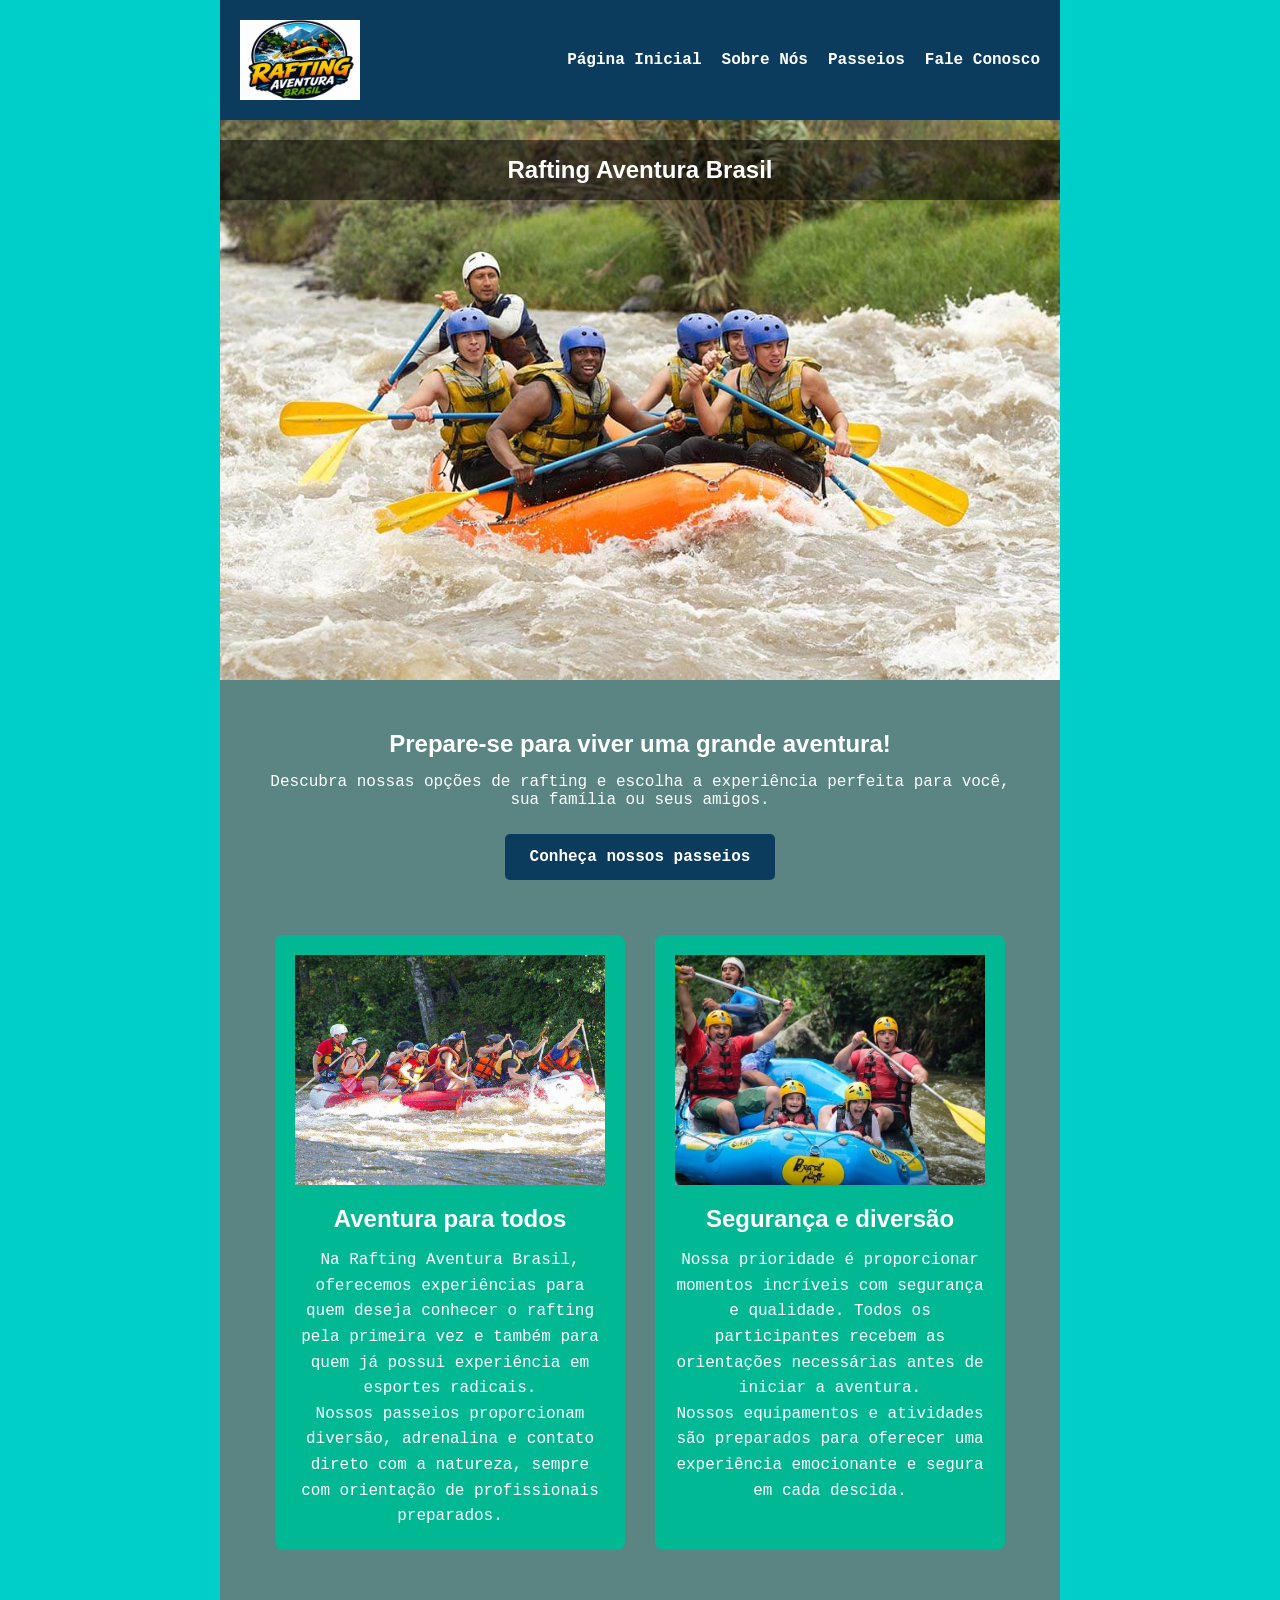
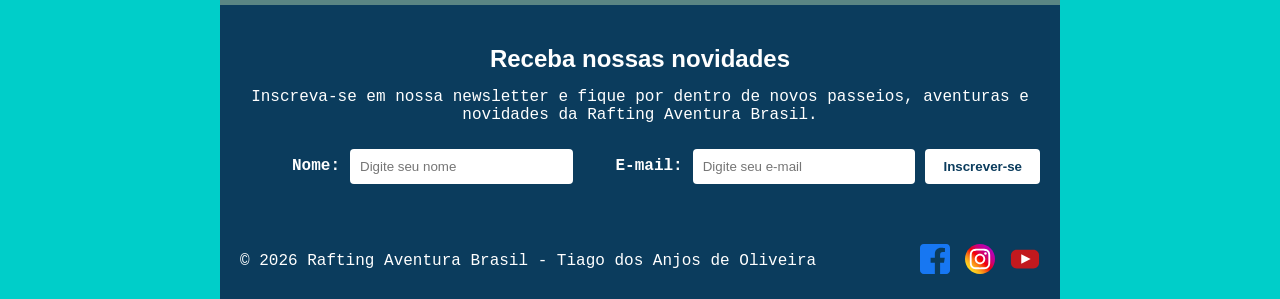
==== wwr/index.html @ d686b699 "atualçização" ====
<!DOCTYPE html>
<html lang="pt-BR">

<head>
    <meta charset="UTF-8">
    <meta name="viewport" content="width=device-width, initial-scale=1.0">
    <meta name="description"
      content="Rafting Aventura Brasil - Experiências de rafting, aventura e contato com a natureza.">
    <meta name="author" content="Tiago dos Anjos de Oliveira">
    <title>Rafting Aventura Brasil - Página Inicial</title>

    <link rel="stylesheet" href="estilos/rafting.css">
</head>

<body>

    <header>
        <img src="imagens/rafting_otimizada.jpg" alt="Foto barco descendo o rio." width="250">
        <nav>
            <ul>
                <li><a href="index.html">Página Inicial</a></li>
                <li><a href="sobre.html">Sobre Nós</a></li>
                <li><a href="passeios.html">Passeios</a></li>
                <li><a href="contato.html">Fale Conosco</a></li>
            </ul>
        </nav>

    </header>

    <main>
        <section class="hero">

            <img src="imagens/rafting60_1024.jpg" alt="Barco descendo o rio." width="800">

            <h1>Rafting Aventura Brasil</h1>
        </section>
        <div class="caixa-inicial">
            <section class="chamada-acao">
                <h2>Prepare-se para viver uma grande aventura!</h2>

                <p>
                    Descubra nossas opções de rafting e escolha a experiência
                    perfeita para você, sua família ou seus amigos.
                </p>

                <a href="passeios.html" class="botao-passeios">
                    Conheça nossos passeios
                </a>

            </section>


            <!-- GRID COM IMAGENS E CONTEÚDO -->
            <section class="conteudo-inicial">

                <article class="card-inicial">

                    <img src="imagens/rafitingdescinda.jpg"
                      alt="Pessoa praticando rafting em uma corredeira">

                    <div>

                        <h2>Aventura para todos</h2>

                        <p>
                            Na Rafting Aventura Brasil, oferecemos experiências
                            para quem deseja conhecer o rafting pela primeira vez
                            e também para quem já possui experiência em esportes
                            radicais.
                        </p>

                        <p>
                            Nossos passeios proporcionam diversão, adrenalina e
                            contato direto com a natureza, sempre com orientação
                            de profissionais preparados.
                        </p>

                    </div>

                </article>


                <article class="card-inicial">

                    <img src="imagens/rafitingboteazul.jpg"
                      alt="Grupo em bote azul descendo uma corredeira">

                    <div>

                        <h2>Segurança e diversão</h2>

                        <p>
                            Nossa prioridade é proporcionar momentos incríveis
                            com segurança e qualidade. Todos os participantes
                            recebem as orientações necessárias antes de iniciar
                            a aventura.
                        </p>

                        <p>
                            Nossos equipamentos e atividades são preparados para
                            oferecer uma experiência emocionante e segura em
                            cada descida.
                        </p>

                    </div>

                </article>

            </section>
        </div>

        <section class="newsletter">

            <h2>Receba nossas novidades</h2>

            <p>
                Inscreva-se em nossa newsletter e fique por dentro de novos
                passeios, aventuras e novidades da Rafting Aventura Brasil.
            </p>

            <form>

                <label for="nome-newsletter">Nome:</label>

                <input type="text" id="nome-newsletter" name="nome" placeholder="Digite seu nome"
                  required>


                <label for="email-newsletter">E-mail:</label>

                <input type="email" id="email-newsletter" name="email"
                  placeholder="Digite seu e-mail" required>


                <button type="submit">
                    Inscrever-se
                </button>

            </form>

        </section>

    </main>


    <footer>

        <p>
            &copy; 2026 Rafting Aventura Brasil -
            Tiago dos Anjos de Oliveira
        </p>

        <nav class="redes-sociais">

            <a href="https://facebook.com">
                <img src="imagens/facebook-square.svg" alt="Ícone do Facebook" width="50">
            </a>

            <a href="https://instagram.com">
                <img src="imagens/instagram.svg" alt="Ícone do Instagram" width="50">
            </a>

            <a href="https://youtube.com">
                <img src="imagens/youtube-square.svg" alt="Ícone do Youtube" width="50">
            </a>

        </nav>

    </footer>

</body>

</html>
---- wwr/estilos/rafting.css ----
* {
    margin: 0;
    padding: 0;
    box-sizing: border-box;
}

:root {
    --fonte-body: 'Courier New', Courier, monospace;
    --cor-texto: white;
}

body {
    font-family: var(--fonte-body);
    color: var(--cor-texto);
    background-color: #00cec9;
}

header,
main {
    width: 840px;
    margin: 0 auto;
}

h1,
h2 {
    font-family: 'Franklin Gothic Medium', 'Arial Narrow', Arial, sans-serif;
    color: white;
    text-align: center;
}

.redes-sociais a {
    text-decoration: none;
}

footer a {
    text-decoration: none;
}

.hero {
    position: relative;
}

.hero img {
    display: block;
    width: 100%;
    height: auto;
}

.hero h1 {
    position: absolute;
    top: 20px;
    width: 100%;
    padding: 16px;
    text-align: center;
    background-color: rgba(0, 0, 0, 0.5);
    color: white;

}

.hero article {
    position: absolute;
    bottom: 20px;
    margin: 20px;
    padding: 20px;
    background-color: rgba(121, 109, 109, 0.8);
    color: white;
}

.hero article h2 {
    color: white;

}

.hero article img {
    float: right;
    width: 125px;
    margin-left: 10px;
}

footer p {
    text-align: center;
    margin: 0;
}

.redes-sociais {
    display: flex;
    justify-content: center;
    align-items: center;
    gap: 15px;
}

/* HEADER COM GRID */
header {
    display: grid;
    grid-template-columns: auto 1fr;
    align-items: center;
    padding: 20px;
    background-color: #0b3c5d;
    color: white;
}

/* LOGO */
header img {
    width: 120px;
}

/* NAV COM FLEX */
nav ul {
    display: flex;
    justify-content: flex-end;
    list-style: none;
    gap: 20px;
}

nav a {
    text-decoration: none;
    color: white;
    font-weight: bold;
}

section {
    padding: 15px 0;
}

section h2 {
    text-align: center;
    margin-bottom: 10px;
}

section p {
    max-width: 800px;
    margin: auto;
    text-align: center;
}

.galeria {
    display: grid;
    grid-template-columns: repeat(5, 1fr);
    gap: 10px;
}

.galeria img {
    width: 100%;
    height: 150px;
    object-fit: cover;
}

figure {
    margin: 0;
    text-align: center;
}

figcaption {
    font-size: 14px;
    margin-top: 5px;
}

footer {
    width: 840px;
    margin: 0 auto;
    display: flex;
    justify-content: space-between;
    align-items: center;
    padding: 20px;
    background-color: #0b3c5d;
    color: white;
}

.redes-sociais img {
    width: 30px;
}

/* seção geral */
.historia {
    padding: 0px;
}

/* caixa cinza */
.caixa-historia {
    background-color: rgba(121, 109, 109, 0.8);
    padding: 15px;
    border-radius: 0;
    width: 100%;
}

.caixa-historia h2 {
    color: white;
}

/* layout em 3 colunas */
.conteudo-historia {
    display: grid;
    grid-template-columns: 1fr 1fr 1fr;
    gap: 20px;
    align-items: start;
    color: white;
}

/* imagem */
.conteudo-historia img {
    width: 70%;
    max-width: 200px;
    margin: auto;
    border-radius: 0px;
}

/* textos */
.conteudo-historia p {
    text-align: justify;
    font-size: 15px;
    line-height: 1;
}

.formulario {
    margin: 20px 0;
}

.funcionarios {
    display: flex;
    gap: 20px;
    justify-content: space-around;
}

.funcionarios img {
    width: 150px;
    height: auto;
}

form {
    display: flex;
    flex-direction: column;
    gap: 10px;
}

button {
    background-color: #0b3c5d;
    color: white;
    padding: 10px;
    border: none;
    cursor: pointer;
}

button:hover {
    background-color: #145a86;
}

.contato-info {
    margin: 20px 0 30px;
}

.dados-empresa {
    display: flex;
    justify-content: space-around;
    gap: 20px;
}

.contato-principal {
    display: grid;
    grid-template-columns: 1fr 1fr;
    gap: 30px;
    align-items: start;
}

.mapa iframe {
    width: 100%;
    border: none;
}

.formulario input[type="radio"],
.formulario input[type="checkbox"] {
    width: auto;
}

.formulario textarea {
    width: 100%;
    box-sizing: border-box;
}

/* BOTOES ENVIAR */
.formulario button {
    width: 160px;
    padding: 12px;
    background-color: #0b3c5d;
    color: white;
    border: none;
    cursor: pointer;
    border-radius: 5px;
}

.formulario button:hover {
    background-color: #145a86;
}

.equipe {
    margin: 40px 0 20px;
}

.funcionarios figure {
    text-align: center;
}

@media (max-width: 768px) {

    .dados-empresa {
        flex-direction: column;
    }

    .contato-principal {
        grid-template-columns: 1fr;
    }

    .funcionarios {
        flex-direction: column;
        align-items: center;
    }

}

```css
/* =========================================
   PÁGINA INICIAL
   ========================================= */

/* Imagem principal da página */
.hero-inicial {
    position: relative;
    width: 100%;
    margin: 0;
}

.hero-inicial img {
    display: block;
    width: 100%;
    height: 450px;
    object-fit: cover;
}

/* Mensagem sobre a imagem */
.hero-mensagem {
    position: absolute;
    top: 50%;
    left: 50%;
    transform: translate(-50%, -50%);
    width: 80%;
    text-align: center;
    background-color: rgba(0, 0, 0, 0.65);
    padding: 25px;
}

.hero-mensagem h1 {
    color: white;
    font-size: 42px;
    margin-bottom: 15px;
}

.hero-mensagem p {
    color: white;
    font-size: 20px;
}

/* Chamada para ação */
.chamada-acao {
    text-align: center;
    padding: 25px 20px;
    margin: 0;
}

.chamada-acao h2 {
    margin-bottom: 15px;
}

.chamada-acao p {
    margin-bottom: 25px;
}

.botao-passeios {
    display: inline-block;
    padding: 14px 25px;
    background-color: #0b3c5d;
    color: white;
    text-decoration: none;
    font-weight: bold;
    border-radius: 5px;
}

.botao-passeios:hover {
    background-color: #092f47;
}

/* =========================================
   GRID DA PÁGINA INICIAL
   ========================================= */

.conteudo-inicial {
    display: grid;
    grid-template-columns: 1fr 1fr;
    gap: 30px;
    padding: 30px;
    margin: 0;
}

.card-inicial {
    background-color: #00b894;
    padding: 20px;
    border-radius: 8px;
}

.card-inicial img {
    width: 100%;
    height: 230px;
    object-fit: cover;
    display: block;
    margin-bottom: 20px;
}

.card-inicial h2 {
    margin-bottom: 15px;
}

.card-inicial p {
    line-height: 1.6;
}

/* =========================================
   NEWSLETTER
   ========================================= */

.newsletter {
    text-align: center;
    background-color: #0b3c5d;
    color: white;
    padding: 40px 20px;
    margin-top: 0px;
}

.newsletter h2 {
    margin-bottom: 15px;
}

.newsletter p {
    margin-bottom: 25px;
}

.newsletter form {
    display: grid;
    grid-template-columns: 100px 1fr 100px 1fr auto;
    gap: 10px;
    align-items: center;
    max-width: 850px;
    margin: 0 auto;
}

.newsletter label {
    font-weight: bold;
    text-align: right;
}

.newsletter input {
    padding: 10px;
    border: none;
    border-radius: 4px;
}

.newsletter button {
    padding: 10px 18px;
    border: none;
    border-radius: 4px;
    background-color: white;
    color: #0b3c5d;
    font-weight: bold;
    cursor: pointer;
}

.newsletter button:hover {
    background-color: #ddd;
}

/* =========================================
   RESPONSIVIDADE
   ========================================= */

@media (max-width: 700px) {

    .hero-inicial img {
        height: 350px;
    }

    .hero-mensagem {
        width: 90%;
        padding: 15px;
    }

    .hero-mensagem h1 {
        font-size: 28px;
    }

    .hero-mensagem p {
        font-size: 16px;
    }

    .conteudo-inicial {
        grid-template-columns: 1fr;
        padding: 20px;
    }

    .newsletter form {
        grid-template-columns: 1fr;
    }

    .newsletter label {
        text-align: left;
    }

}

.caixa-contato {
    background-color: rgba(121, 109, 109, 0.75);
    padding: 25px;
    width: 100%;
    box-sizing: border-box;
    border-radius: 0px;
    max-width: 840px;
    margin: 0;
}

.caixa-inicial {
    width: 100%;
    box-sizing: border-box;
    padding: 25px;
    background-color: rgba(121, 109, 109, 0.75);
    border-radius: 0px;
    max-width: 840px;
    margin: 0;
    margin-top: 0;
}

/* =========================================
   UNIR HERO COM A CAIXA INICIAL
   ========================================= */

.hero {
    margin: 0;
    padding: 0;
}

.hero-inicial,
.hero-inicial + .caixa-inicial {
    margin: 0;
}

.caixa-inicial {
    margin: 0;
    padding: 25px;
    border-radius: 0;
}

.chamada-acao {
    margin: 0;
    padding: 25px 20px;
}
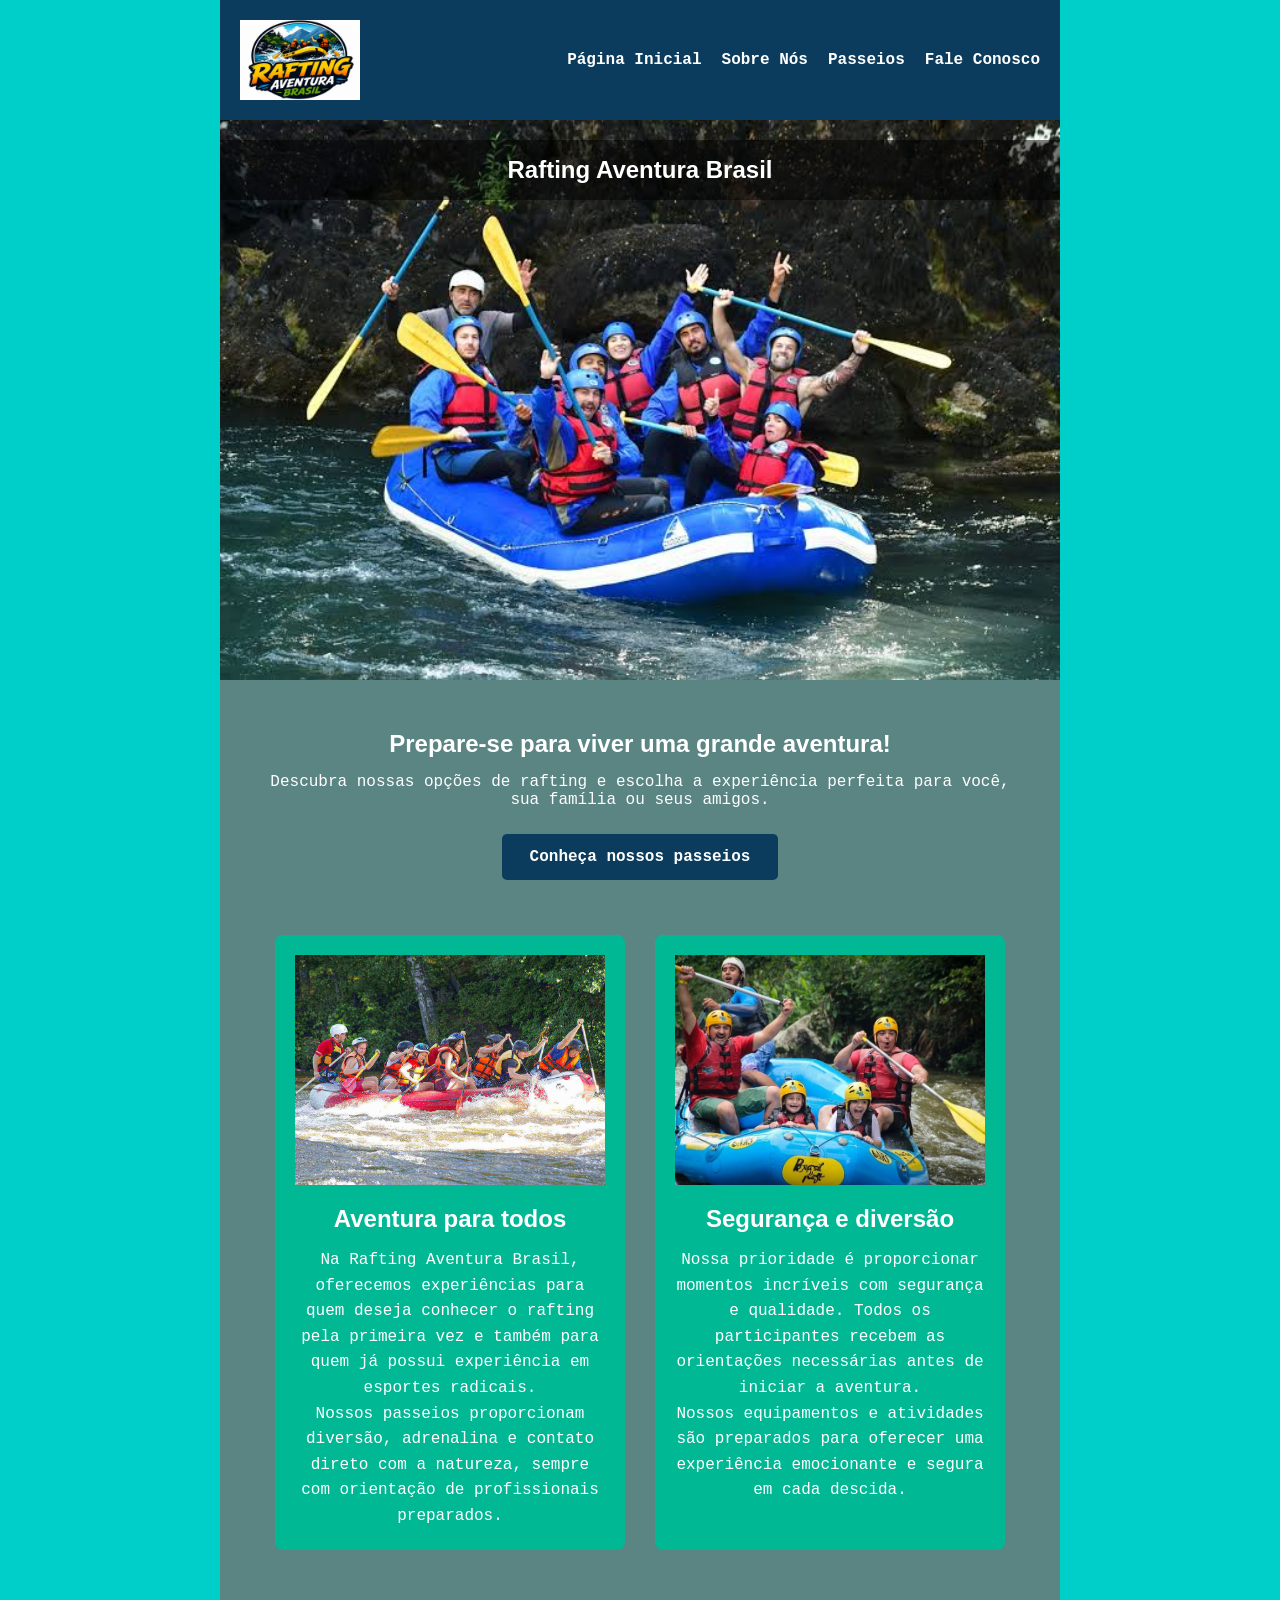
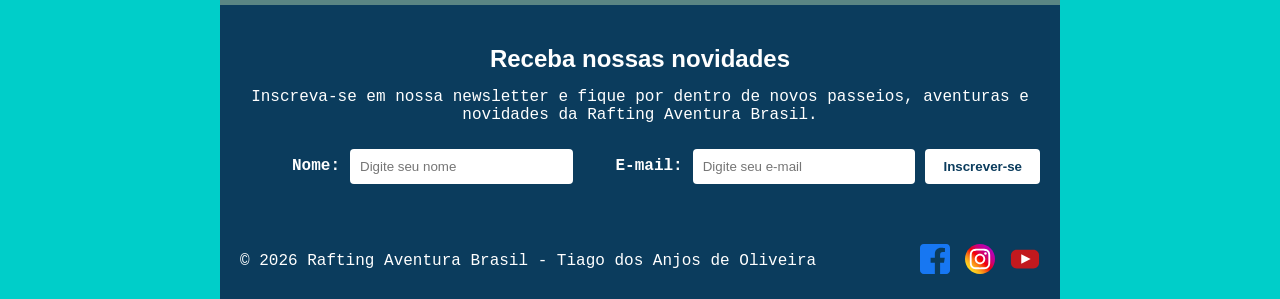
==== commit 2ea28e64: "correção" ====
--- a/wwr/index.html
+++ b/wwr/index.html
@@ -30,7 +30,7 @@
     <main>
         <section class="hero">
 
-            <img src="imagens/rafting60_1024.jpg" alt="Barco descendo o rio." width="800">
+            <img src="imagens/imagem_rafiting_2026.jpg" alt="Barco descendo o rio." width="800">
 
             <h1>Rafting Aventura Brasil</h1>
         </section>
--- a/wwr/estilos/rafting.css
+++ b/wwr/estilos/rafting.css
@@ -316,11 +316,6 @@
 
 }
 
-```css
-/* =========================================
-   PÁGINA INICIAL
-   ========================================= */
-
 /* Imagem principal da página */
 .hero-inicial {
     position: relative;
@@ -387,10 +382,6 @@
     background-color: #092f47;
 }
 
-/* =========================================
-   GRID DA PÁGINA INICIAL
-   ========================================= */
-
 .conteudo-inicial {
     display: grid;
     grid-template-columns: 1fr 1fr;
@@ -420,10 +411,6 @@
 .card-inicial p {
     line-height: 1.6;
 }
-
-/* =========================================
-   NEWSLETTER
-   ========================================= */
 
 .newsletter {
     text-align: center;
@@ -475,10 +462,6 @@
     background-color: #ddd;
 }
 
-/* =========================================
-   RESPONSIVIDADE
-   ========================================= */
-
 @media (max-width: 700px) {
 
     .hero-inicial img {
@@ -534,10 +517,6 @@
     margin-top: 0;
 }
 
-/* =========================================
-   UNIR HERO COM A CAIXA INICIAL
-   ========================================= */
-
 .hero {
     margin: 0;
     padding: 0;
@@ -557,4 +536,221 @@
 .chamada-acao {
     margin: 0;
     padding: 25px 20px;
+}
+
+.hero-passeios h1 {
+    font-size: 42px;
+    margin-bottom: 20px;
+}
+
+.hero-passeios p {
+    font-size: 20px;
+    line-height: 1.6;
+    margin-bottom: 30px;
+}
+
+/* BOTÕES */
+
+.botao-passeios {
+    display: inline-block;
+
+    background-color: #0b3c5d;
+    color: white;
+
+    padding: 14px 28px;
+
+    text-decoration: none;
+    font-weight: bold;
+
+    border-radius: 5px;
+
+    transition: 0.3s;
+
+}
+
+.botao-passeios:hover {
+    background-color: #082d45;
+    transform: scale(1.05);
+}
+
+/* SEÇÃO DOS PASSEIOS */
+.passeios {
+    padding: 50px 30px;
+}
+
+.passeios h2,
+.tabela-passeios h2 {
+    text-align: center;
+    color: #0b3c5d;
+    font-size: 32px;
+    margin-bottom: 35px;
+}
+
+/* GRID DOS CARDS */
+.cards-passeios {
+    display: grid;
+
+    grid-template-columns: repeat(2, 1fr);
+
+    gap: 30px;
+
+    max-width: 1000px;
+
+    margin: 0 auto;
+}
+
+/* CARD */
+.card-passeio {
+    background-color: #1abc9c;
+
+    border-radius: 10px;
+
+    overflow: hidden;
+
+    box-shadow: 0 4px 12px rgba(0, 0, 0, 0.15);
+
+    transition: 0.3s;
+}
+
+.card-passeio:hover {
+    transform: translateY(-5px);
+}
+
+.card-passeio img {
+    width: 100%;
+    height: 230px;
+
+    object-fit: cover;
+
+    display: block;
+}
+
+.conteudo-passeio {
+    padding: 25px;
+}
+
+.conteudo-passeio h3 {
+    color: #0b3c5d;
+
+    font-size: 25px;
+
+    margin-bottom: 15px;
+}
+
+.conteudo-passeio p {
+    line-height: 1.6;
+
+    margin-bottom: 15px;
+}
+
+/* TABELA */
+.tabela-passeios {
+    background-color: #7a7878;
+
+    padding: 50px 30px;
+}
+
+.tabela-container {
+    max-width: 1000px;
+
+    margin: 0 auto;
+
+    overflow-x: auto;
+}
+
+table {
+    width: 100%;
+
+    border-collapse: collapse;
+
+    background-color: #1abc9c;
+
+    box-shadow: 0 4px 10px rgba(0, 0, 0, 0.12);
+}
+
+th {
+    background-color: #0b3c5d;
+
+    color: white;
+
+    padding: 16px;
+
+    text-align: left;
+}
+
+td {
+    padding: 15px;
+
+    border-bottom: 1px solid #ddd;
+}
+
+tr:hover {
+    background-color: #f5f5f5;
+}
+
+/* CHAMADA FINAL */
+.contato-passeios {
+    text-align: center;
+
+    padding: 60px 30px;
+
+    background-color: #7a7878;
+
+    color: white;
+}
+
+.contato-passeios h2 {
+    font-size: 32px;
+
+    margin-bottom: 15px;
+}
+
+.contato-passeios p {
+    font-size: 18px;
+
+    margin-bottom: 25px;
+}
+
+/* RESPONSIVIDADE */
+@media screen and (max-width: 700px) {
+
+    .cards-passeios {
+        grid-template-columns: 1fr;
+    }
+
+    .hero-passeios h1 {
+        font-size: 32px;
+    }
+
+    .hero-passeios p {
+        font-size: 17px;
+    }
+
+}
+
+.caixa-passeios {
+    background-color: #7a7878;
+    width: 100%;
+    max-width: 1000px;
+    margin: 0px;
+    padding: 30px 30px;
+    border-radius: 0px;
+}
+
+.botao-passeios {
+    display: block;
+    width: fit-content;
+    margin: 0 auto;
+
+    background-color: #0b3c5d;
+    color: white;
+
+    padding: 14px 28px;
+
+    text-decoration: none;
+    font-weight: bold;
+
+    border-radius: 5px;
+
+    transition: 0.3s;
 }
